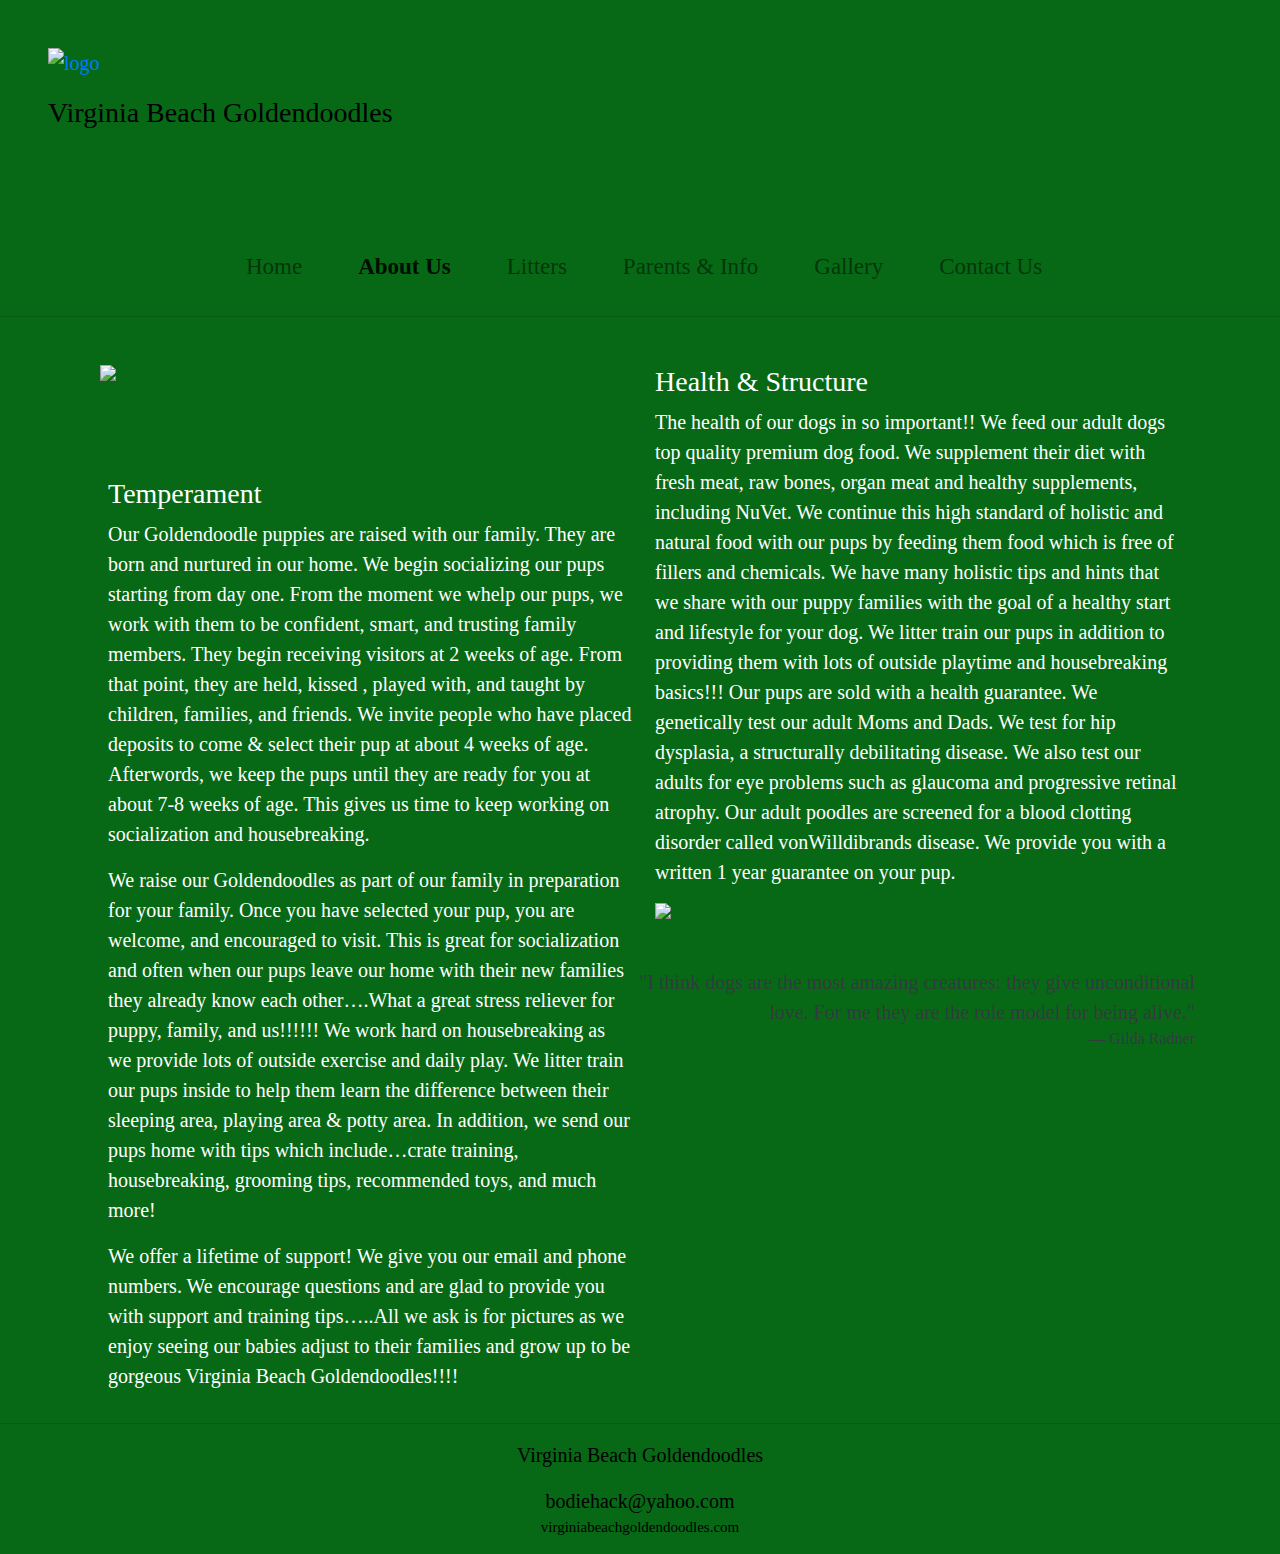
==== about.html @ 8fb80d39 "Added the finished homepage and about us page" ====
<!doctype html>
<html lang="en">
  <head>
    <!-- Required meta tags -->
    <meta charset="utf-8">
    <meta name="viewport" content="width=device-width, initial-scale=1, shrink-to-fit=no">

    <!-- Bootstrap CSS -->
    <link rel="stylesheet" href="https://stackpath.bootstrapcdn.com/bootstrap/4.4.1/css/bootstrap.min.css" integrity="sha384-Vkoo8x4CGsO3+Hhxv8T/Q5PaXtkKtu6ug5TOeNV6gBiFeWPGFN9MuhOf23Q9Ifjh" crossorigin="anonymous">
<link rel="stylesheet" href="styles.css">
    <title>Home</title>
  </head>
  <body>

<div class="d-none d-xl-block p-5">
  <a href="index.html"><img class="float-left" src="images/logo.png" alt="logo" width="150px"></a><h3 class="vbg pt-5">Virginia Beach Goldendoodles</h3>
</div>

<div class="">
    <nav class="navbar navbar-expand-lg navbar-light text-center mt-5">
    <button class="navbar-toggler" type="button" data-toggle="collapse" data-target="#navbarNav" aria-controls="navbarNav" aria-expanded="false" aria-label="Toggle navigation">
      <span class="navbar-toggler-icon"></span>
    </button>
<a class="navbar-brand d-xl-none mx-auto pr-5" href="index.html"><img src="images/logo.png" alt="logo" width="100px"></a>
    <div class="collapse navbar-collapse navg" id="navbarNav">

      <ul class="navbar-nav mx-auto pl-5">
        <li class="nav-item">
          <a class="nav-link pr-5" href="index.html">Home</a>
        </li>
        <li class="nav-item active">
          <a class="nav-link pr-5" href="about.html"><strong>About Us</strong></a>
        </li>
        <li class="nav-item">
          <a class="nav-link pr-5" href="litters.html">Litters</a>
        </li>
        <li class="nav-item">
          <a class="nav-link pr-5" href="parents&info.html">Parents & Info</a>
        </li>
        <li class="nav-item">
          <a class="nav-link pr-5" href="gallery.html">Gallery</a>
        </li>
        <li class="nav-item">
          <a class="nav-link pr-5" href="contact.html">Contact Us</a>
        </li>
      </ul>
    </div>
  </nav>
</div>
<hr>
<!--content starts here!-->
  <div class="container mt-5 clearfix">
    <div class="col-lg-6 col-sm-12 float-left">
        <img class="mb-5 img-fluid" src="images/dog72.webp" style="width: 500px;">
    </div>

    <div class="col-lg-6 col-sm-12  float-right">
        <h3>Health & Structure</h3>
        <p>
           The health of our dogs in so important!!   We feed our adult dogs top quality premium dog food.  We supplement their diet with fresh meat, raw bones, organ meat and healthy supplements, including NuVet.   We continue this high standard of holistic and natural food with our pups by feeding them food which is  free of fillers and chemicals.  We have many holistic tips and hints that we share with our puppy families with the goal of a healthy start and lifestyle for your dog.  We litter train our pups in addition to providing them with lots of outside playtime and housebreaking basics!!! Our pups are sold with a health guarantee.  We genetically test our adult Moms and Dads.  We test for  hip dysplasia, a structurally debilitating disease.  We also test our adults for eye problems such as glaucoma and progressive retinal atrophy.  Our adult poodles are screened for a blood clotting disorder called vonWilldibrands disease.  We provide you with a written 1 year guarantee on your pup.
        </p>
    </div>



    <div class="row ml-2 col-lg-6 col-sm-12 float-left">
        <h3 class="mt-5">Temperament</h3>
        <p>Our Goldendoodle  puppies  are raised with our family. They are born and nurtured in our home. We begin socializing our pups starting from day one. From the moment we whelp our pups, we work with them to be confident, smart, and trusting family members. They begin receiving visitors at 2 weeks of age.  From that point, they are held, kissed , played with, and taught by children, families, and friends. We invite people who have placed deposits to come & select their pup at about 4 weeks of age. Afterwords, we keep the pups until they are ready for you at about 7-8 weeks of age. This gives us time to keep working on socialization and housebreaking.</p>
        <p>We raise our Goldendoodles as part of our family in preparation for your family.  Once you have selected your pup, you are welcome, and encouraged to visit.  This is great for socialization and often when our pups leave our home with their new families they already know each other….What a great stress reliever  for puppy, family, and us!!!!!!  We work hard on housebreaking as we provide lots of outside exercise and daily play.  We litter train our pups inside to help them learn the difference between their sleeping area, playing area & potty area.  In addition, we send our pups home with tips which include…crate training, housebreaking, grooming tips, recommended toys, and much more!</p>
        <p>We offer a lifetime of support!  We give you our email and phone numbers.  We encourage questions and are glad to provide you with support and training tips…..All we ask is for pictures as we enjoy seeing our babies adjust to their families and grow up to be gorgeous Virginia Beach Goldendoodles!!!!</p>
    </div>
    <div class="col-lg-6 col-sm-12 float-right">
        <img class="mb-5 img-fluid" src="images/dog73.webp" style="width: 500px;">
    </div>

    <blockquote class="blockquote text-right text-dark">
  <p class="mb-0">"I think dogs are the most amazing creatures: they give unconditional love. For me they are the role model for being alive."</p>
  <footer class="blockquote-footer text-dark">Gilda Radner</footer>
</blockquote>

  </div>
  <!--content ends here!-->

  <hr>
  <!--footer starts-->
  <footer class="text-center">
      <p>Virginia Beach Goldendoodles</p>

      <a class="footertext" href="mailto:bodiehack@yahoo.com">bodiehack@yahoo.com</a>
    <a class="small footertext" href="http://virginiabeachgoldendoodles.com"><p>virginiabeachgoldendoodles.com</p></a>
  </footer>
  <!--footer ends-->

    <!-- Optional JavaScript -->
    <!-- jQuery first, then Popper.js, then Bootstrap JS -->
    <script src="https://code.jquery.com/jquery-3.4.1.slim.min.js" integrity="sha384-J6qa4849blE2+poT4WnyKhv5vZF5SrPo0iEjwBvKU7imGFAV0wwj1yYfoRSJoZ+n" crossorigin="anonymous"></script>
    <script src="https://cdn.jsdelivr.net/npm/popper.js@1.16.0/dist/umd/popper.min.js" integrity="sha384-Q6E9RHvbIyZFJoft+2mJbHaEWldlvI9IOYy5n3zV9zzTtmI3UksdQRVvoxMfooAo" crossorigin="anonymous"></script>
    <script src="https://stackpath.bootstrapcdn.com/bootstrap/4.4.1/js/bootstrap.min.js" integrity="sha384-wfSDF2E50Y2D1uUdj0O3uMBJnjuUD4Ih7YwaYd1iqfktj0Uod8GCExl3Og8ifwB6" crossorigin="anonymous"></script>


    <!--scripts-->
    <script>



    </script>



  </body>
</html>
---- styles.css ----
/*global stylesheet*/
.navg {
  font-size: 23px;
}


.vbg {
  font-family: palatino linotype,serif;
  color: #000;
}

.line {
  border-top: 1px solid;
  color: #000;
}

a:hover {
  text-shadow: 0 0 1px blue !important;
}

/*body {
  background-image: url("https://static.wixstatic.com/media/f6f2fc_610fbfd8ae924ac9bfdf912264760b58~mv2.jpg/v1/fill/w_1620,h_1080,al_c,q_85/f6f2fc_610fbfd8ae924ac9bfdf912264760b58~mv2.webp");
  background-repeat:no-repeat;
  background-size: cover;
  height: 900px;
  background-position: center;
}
*/
body {
    background-color: #076915;
    color: #fff;
    font-family: arial black;
    font-size: 20px;
}

footer {
    background-color: #076915;
    color: #000;
}

.footertext {
  color: #000;
}





.carousel-inner > .item > img{
margin:auto;
width:100%
}

.small {
  font-size: 15px;
}

.carousel-control-prev-icon {
 background-image: url("data:image/svg+xml;charset=utf8,%3Csvg xmlns='http://www.w3.org/2000/svg' fill='%233429c4' viewBox='0 0 8 8'%3E%3Cpath d='M5.25 0l-4 4 4 4 1.5-1.5-2.5-2.5 2.5-2.5-1.5-1.5z'/%3E%3C/svg%3E") !important;
}

.carousel-control-next-icon {
  background-image: url("data:image/svg+xml;charset=utf8,%3Csvg xmlns='http://www.w3.org/2000/svg' fill='%233429c4' viewBox='0 0 8 8'%3E%3Cpath d='M2.75 0l-1.5 1.5 2.5 2.5-2.5 2.5 1.5 1.5 4-4-4-4z'/%3E%3C/svg%3E") !important;
}


@@media print {

body {  margin: 0;
    color: #000;
    background-color: #fff;
  }
}
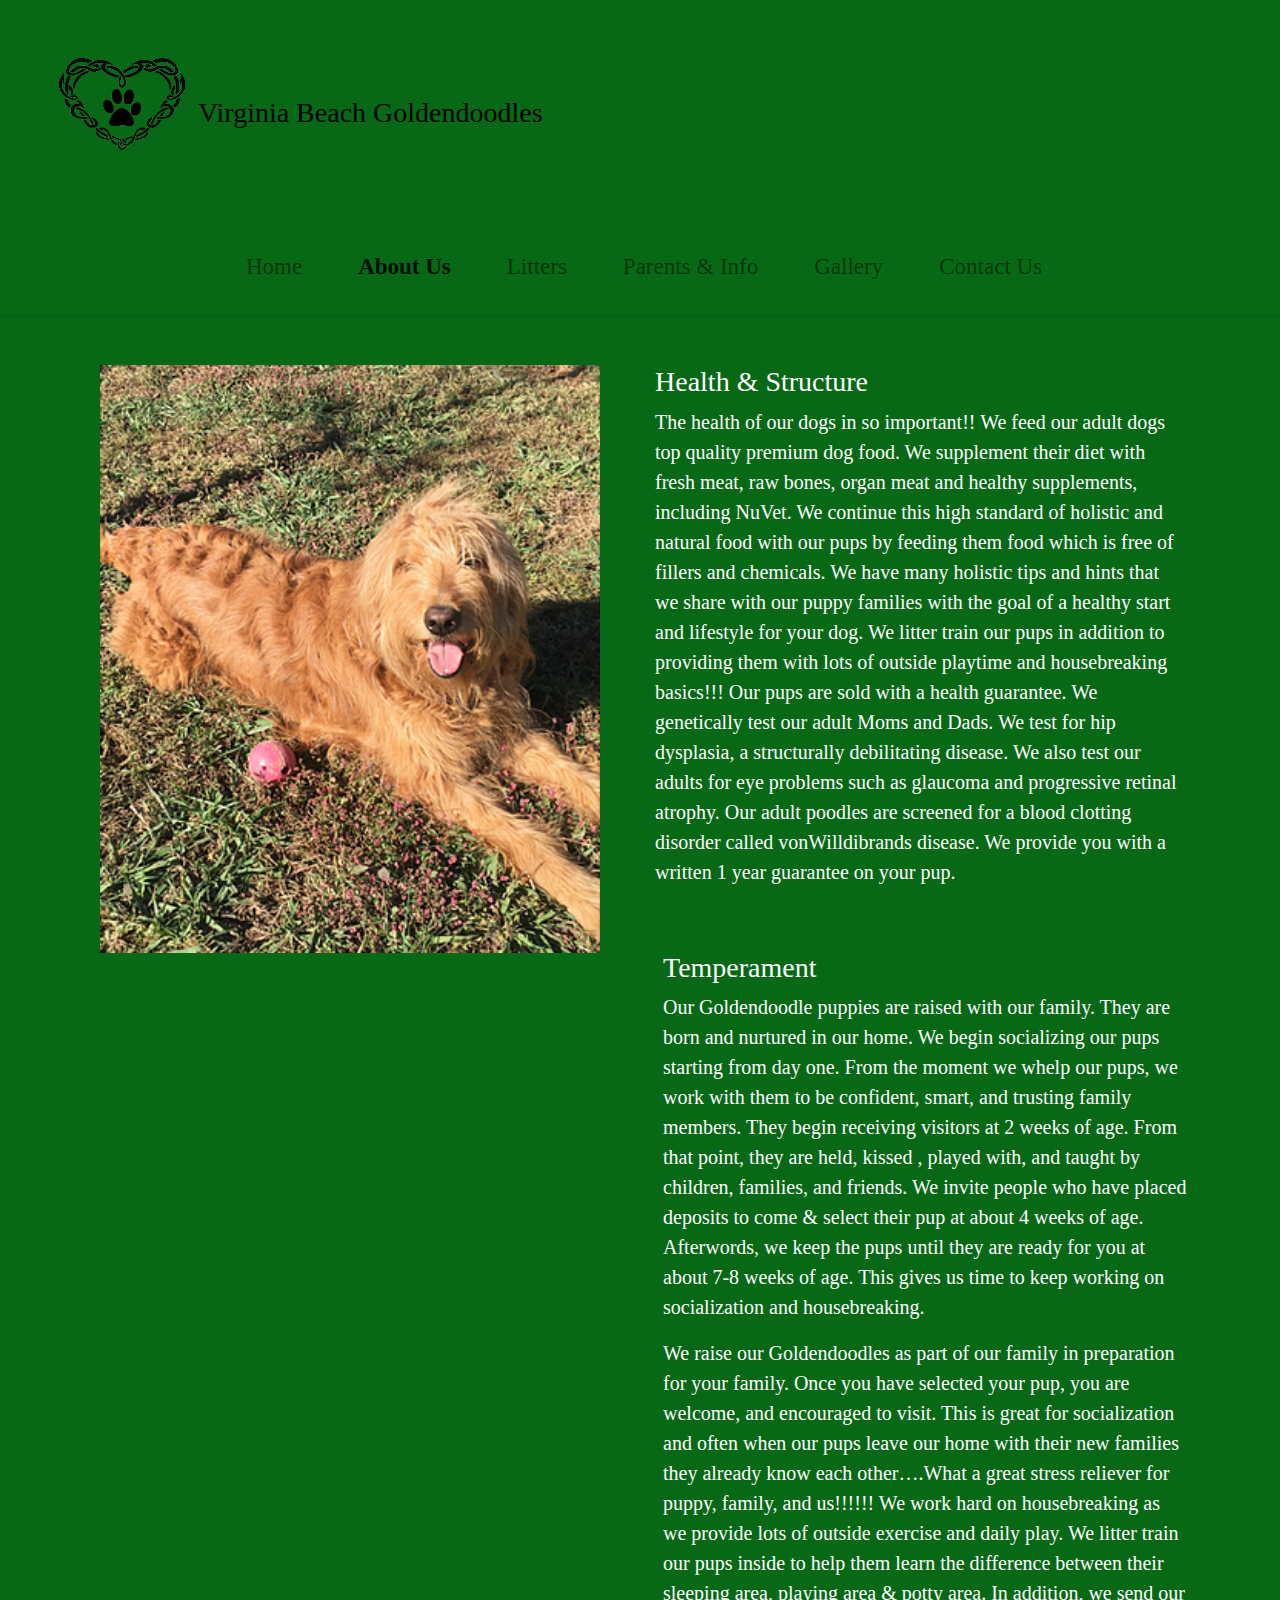
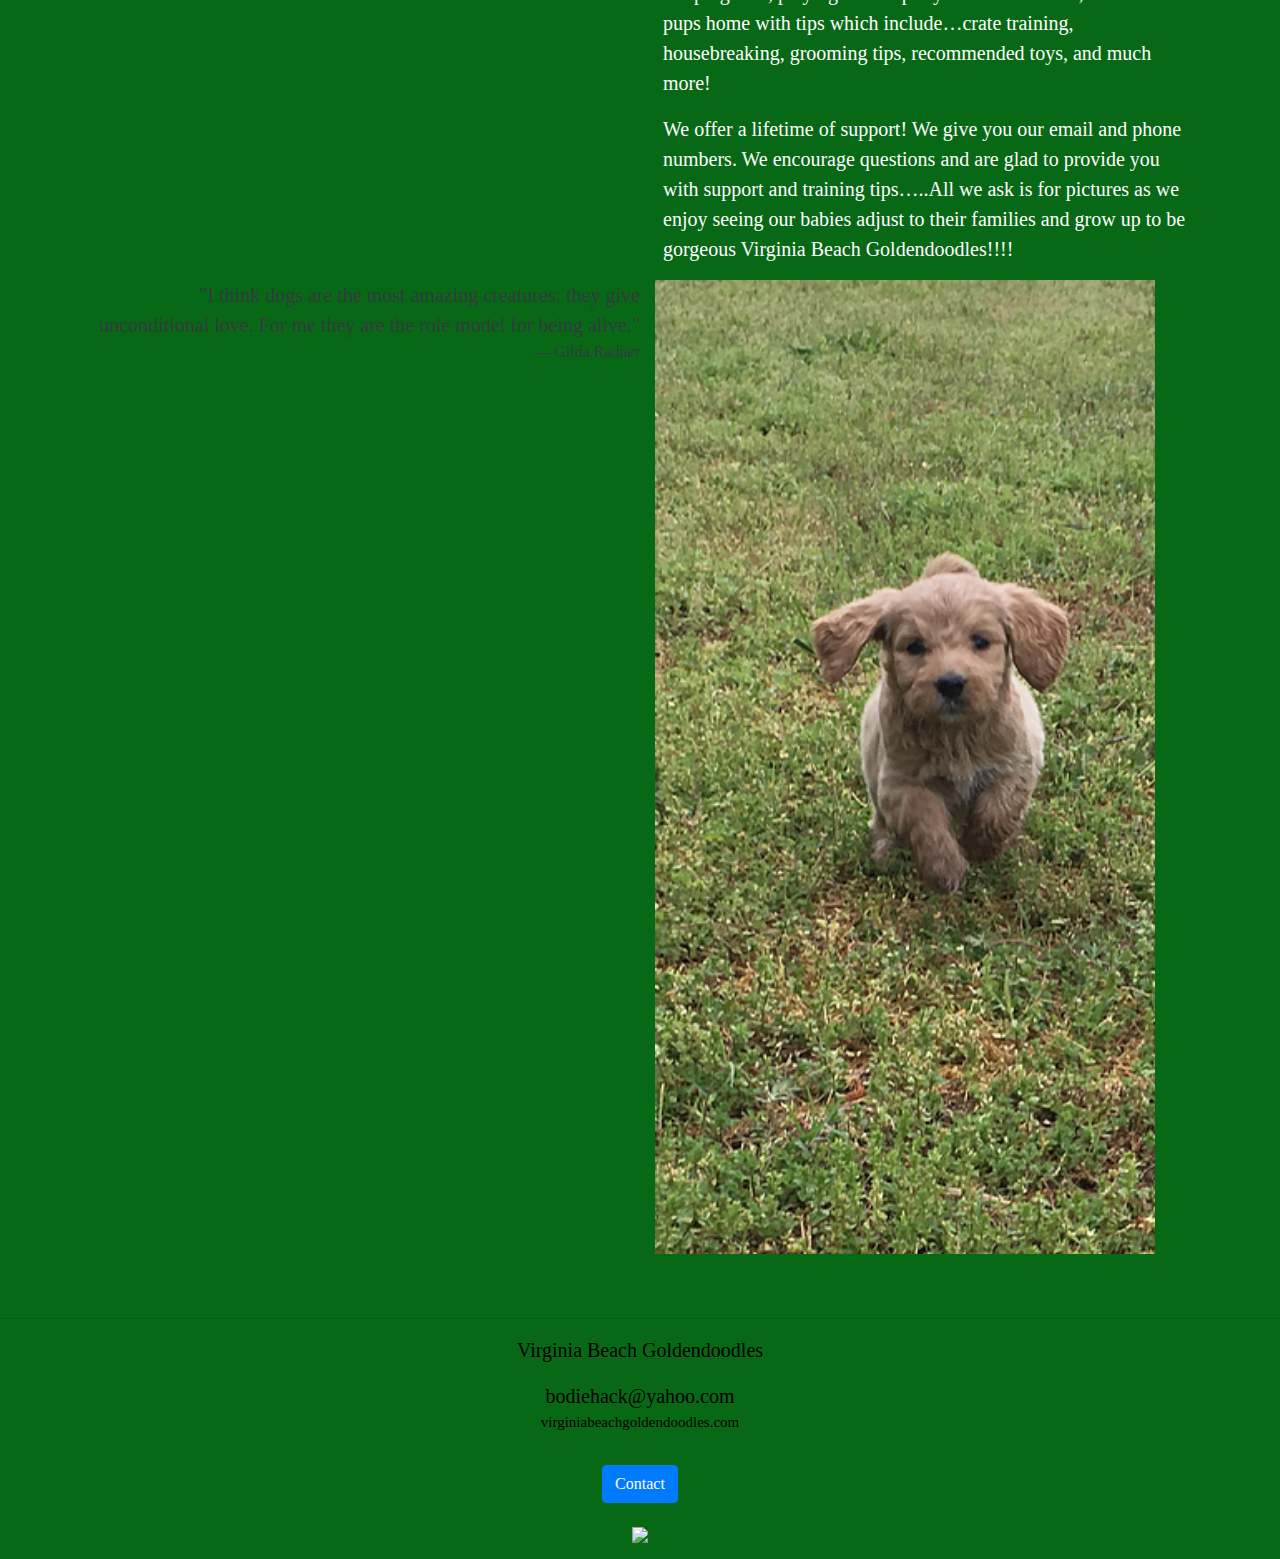
==== commit d450b0fc: "re uploaded updated site" ====
--- a/about.html
+++ b/about.html
@@ -8,7 +8,7 @@
     <!-- Bootstrap CSS -->
     <link rel="stylesheet" href="https://stackpath.bootstrapcdn.com/bootstrap/4.4.1/css/bootstrap.min.css" integrity="sha384-Vkoo8x4CGsO3+Hhxv8T/Q5PaXtkKtu6ug5TOeNV6gBiFeWPGFN9MuhOf23Q9Ifjh" crossorigin="anonymous">
 <link rel="stylesheet" href="styles.css">
-    <title>Home</title>
+    <title>About Us</title>
   </head>
   <body>
 
@@ -88,6 +88,9 @@
 
       <a class="footertext" href="mailto:bodiehack@yahoo.com">bodiehack@yahoo.com</a>
     <a class="small footertext" href="http://virginiabeachgoldendoodles.com"><p>virginiabeachgoldendoodles.com</p></a>
+    <a class="mt-3 btn btn-primary" href="contact.html" role="button">Contact</a>
+    <br>
+    <a href="https://goldendoodles.com/breeder/virginiabeach.htm"><img class="mt-4 mb-3" src="images/breeder.gif"></a>
   </footer>
   <!--footer ends-->
 
--- a/styles.css
+++ b/styles.css
@@ -42,9 +42,16 @@
   color: #000;
 }
 
+.latest {
+  border-radius: 10px;
+  border: solid black 2px;
+  padding: 10px;
+  text-align: center;
+}
 
-
-
+#email {
+  color: #000;
+}
 
 .carousel-inner > .item > img{
 margin:auto;
@@ -71,3 +78,92 @@
     background-color: #fff;
   }
 }
+
+
+
+/*modal css for gallery*/
+#myImg {
+  border-radius: 5px;
+  cursor: pointer;
+  transition: 0.3s;
+}
+
+#myImg:hover {opacity: 0.7;}
+
+/* The Modal (background) */
+.modal {
+  display: none; /* Hidden by default */
+  position: fixed; /* Stay in place */
+  z-index: 1; /* Sit on top */
+  padding-top: 100px; /* Location of the box */
+  left: 0;
+  top: 0;
+  width: 100%; /* Full width */
+  height: 100%; /* Full height */
+  overflow: auto; /* Enable scroll if needed */
+  background-color: rgb(0,0,0); /* Fallback color */
+  background-color: rgba(0,0,0,0.9); /* Black w/ opacity */
+}
+
+/* Modal Content (image) */
+.modal-content {
+  margin: auto;
+  display: block;
+  width: 80%;
+  max-width: 700px;
+}
+
+/* Caption of Modal Image */
+#caption {
+  margin: auto;
+  display: block;
+  width: 80%;
+  max-width: 700px;
+  text-align: center;
+  color: #ccc;
+  padding: 10px 0;
+  height: 150px;
+}
+
+/* Add Animation */
+.modal-content, #caption {
+  -webkit-animation-name: zoom;
+  -webkit-animation-duration: 0.6s;
+  animation-name: zoom;
+  animation-duration: 0.6s;
+}
+
+@-webkit-keyframes zoom {
+  from {-webkit-transform:scale(0)}
+  to {-webkit-transform:scale(1)}
+}
+
+@keyframes zoom {
+  from {transform:scale(0)}
+  to {transform:scale(1)}
+}
+
+/* The Close Button */
+.close {
+  position: absolute;
+  top: 15px;
+  right: 35px;
+  color: #f1f1f1;
+  font-size: 40px;
+  font-weight: bold;
+  transition: 0.3s;
+}
+
+.close:hover,
+.close:focus {
+  color: #bbb;
+  text-decoration: none;
+  cursor: pointer;
+}
+
+/* 100% Image Width on Smaller Screens */
+@media only screen and (max-width: 700px){
+  .modal-content {
+    width: 100%;
+  }
+}
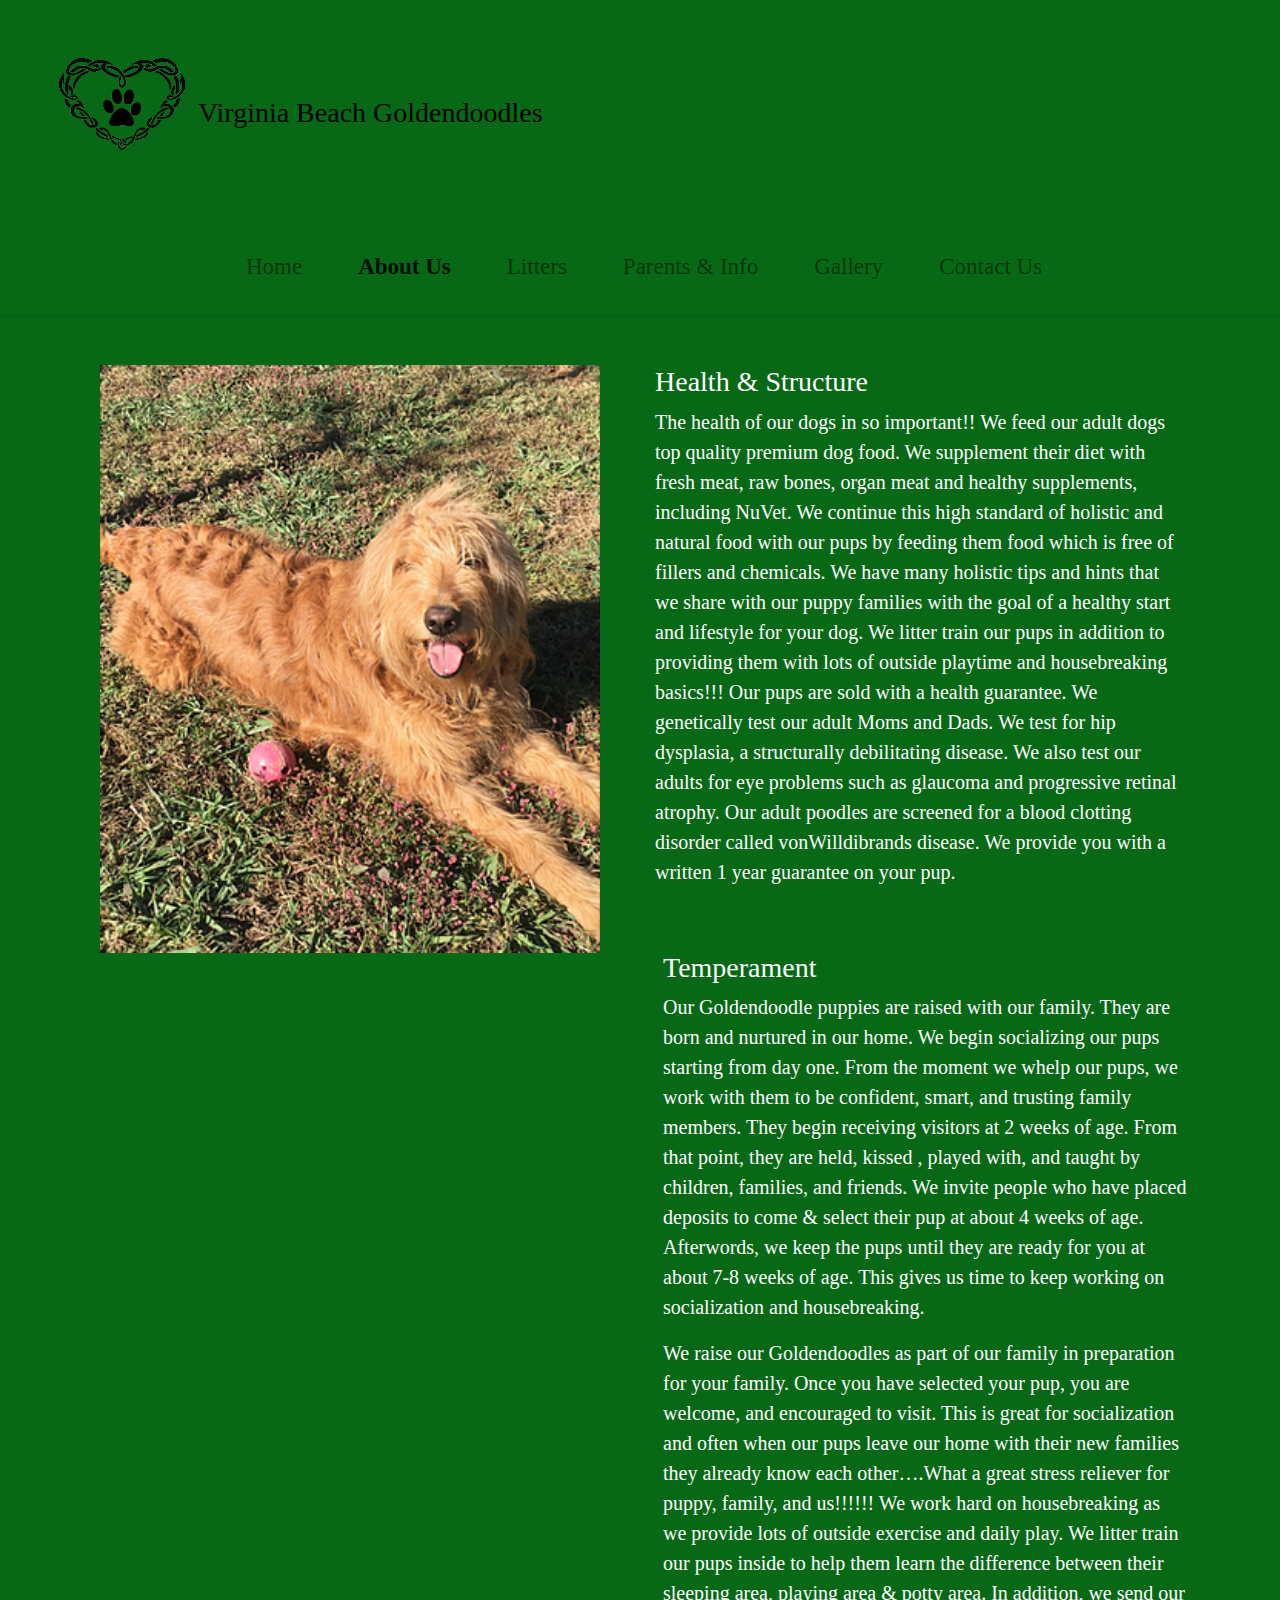
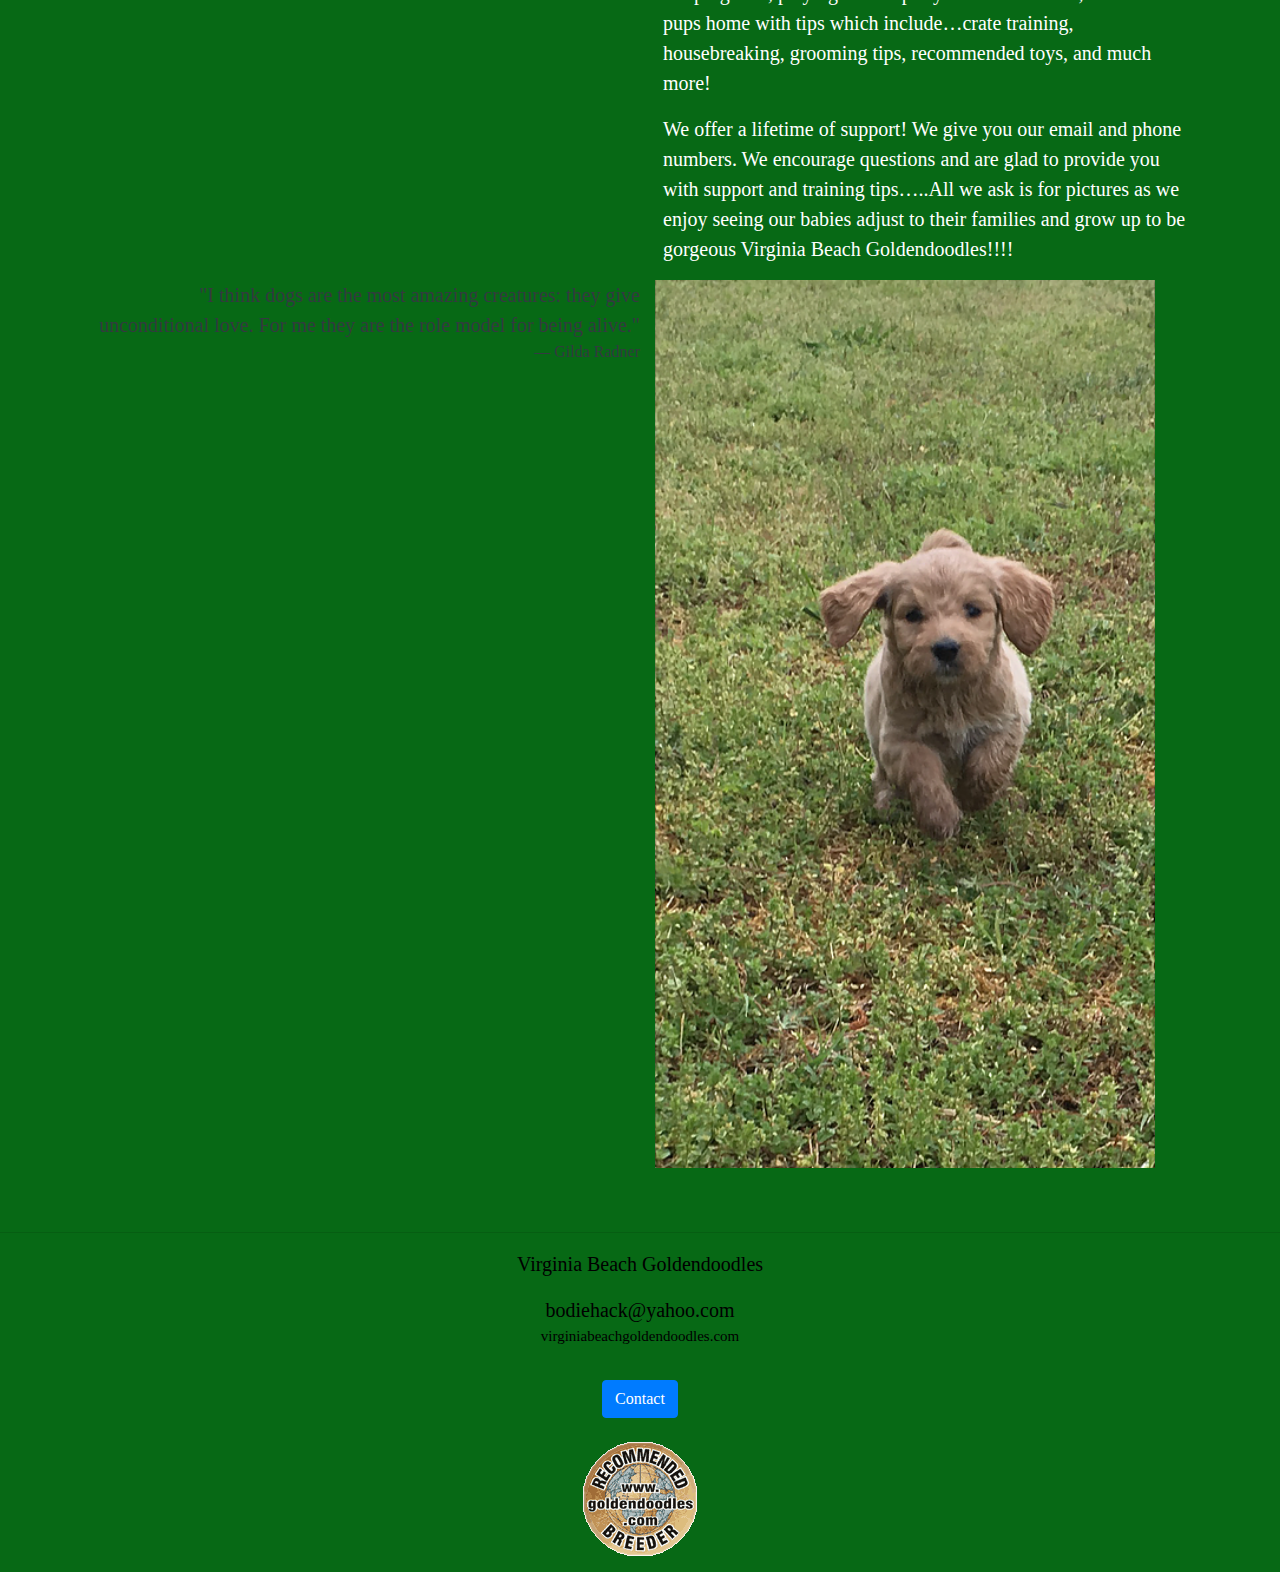
==== commit 28ace92b: "Add files via upload" ====
--- a/about.html
+++ b/about.html
@@ -70,7 +70,7 @@
         <p>We offer a lifetime of support!  We give you our email and phone numbers.  We encourage questions and are glad to provide you with support and training tips…..All we ask is for pictures as we enjoy seeing our babies adjust to their families and grow up to be gorgeous Virginia Beach Goldendoodles!!!!</p>
     </div>
     <div class="col-lg-6 col-sm-12 float-right">
-        <img class="mb-5 img-fluid" src="images/dog73.webp" style="width: 500px;">
+        <img class="mb-5 img-fluid" src="images/dog38.webp" style="width: 500px;">
     </div>
 
     <blockquote class="blockquote text-right text-dark">
--- a/styles.css
+++ b/styles.css
@@ -33,6 +33,54 @@
     font-size: 20px;
 }
 
+.card {
+  color: #000;
+}
+
+/*css for card flip*/
+.flip-card {
+  width: 290px;
+  height: 290px;
+  perspective: 1000px;
+}
+
+.flip-card-inner {
+  position: relative;
+  width: 100%;
+  height: 100%;
+  text-align: center;
+  transition: transform 0.6s;
+  transform-style: preserve-3d;
+  box-shadow: 0 4px 8px 0 rgba(0,0,0,0.2);
+  border-radius: 10px;
+}
+
+.flip-card:hover .flip-card-inner {
+  transform: rotateY(180deg);
+  border-radius: 10px;
+}
+
+.flip-card-front, .flip-card-back {
+  position: absolute;
+  width: 100%;
+  height: 100%;
+  -webkit-backface-visibility: hidden;
+  backface-visibility: hidden;
+  border-radius: 10px;
+}
+
+.flip-card-front {
+  background-color: #fff;
+  color: black;
+}
+
+.flip-card-back {
+  background-color: #fff;
+  color: black;
+  transform: rotateY(180deg);
+}
+/*end of card flip css*/
+
 footer {
     background-color: #076915;
     color: #000;
@@ -51,6 +99,10 @@
 
 #email {
   color: #000;
+}
+
+.split {
+  border: 1px solid black;
 }
 
 .carousel-inner > .item > img{
